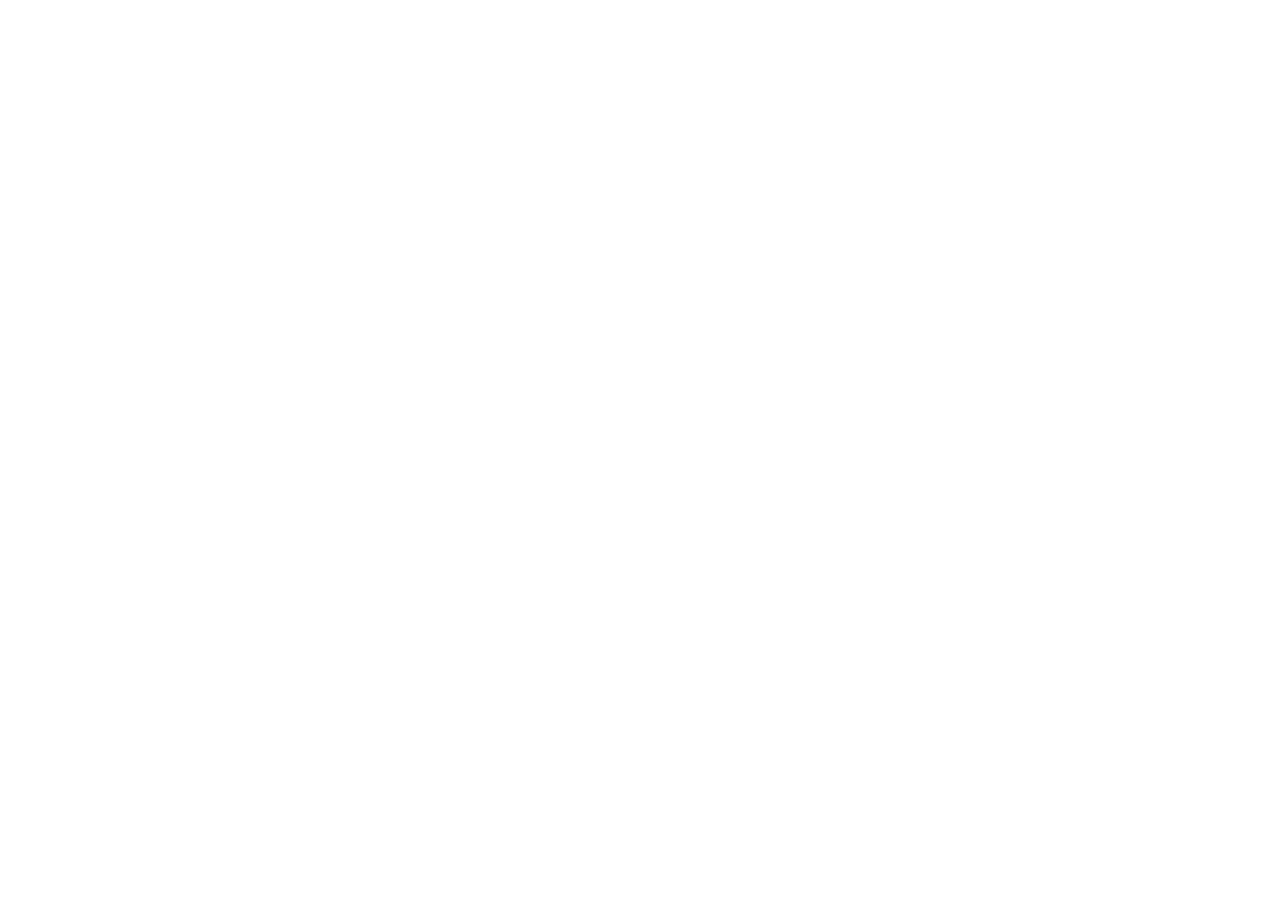
==== ast1/index.html @ 07548aa0 "Create folder structure" ====
<!DOCTYPE html>
<html lang="en">
<head>
    <meta charset="UTF-8">
    <meta name="viewport" content="width=device-width, initial-scale=1.0">
    <meta http-equiv="X-UA-Compatible" content="ie=edge">
    <title>Assignment 1</title>
    <link rel="stylesheet" href="./style.css">
</head>
<body>
    <script src="./script.js"></script>
</body>
</html>
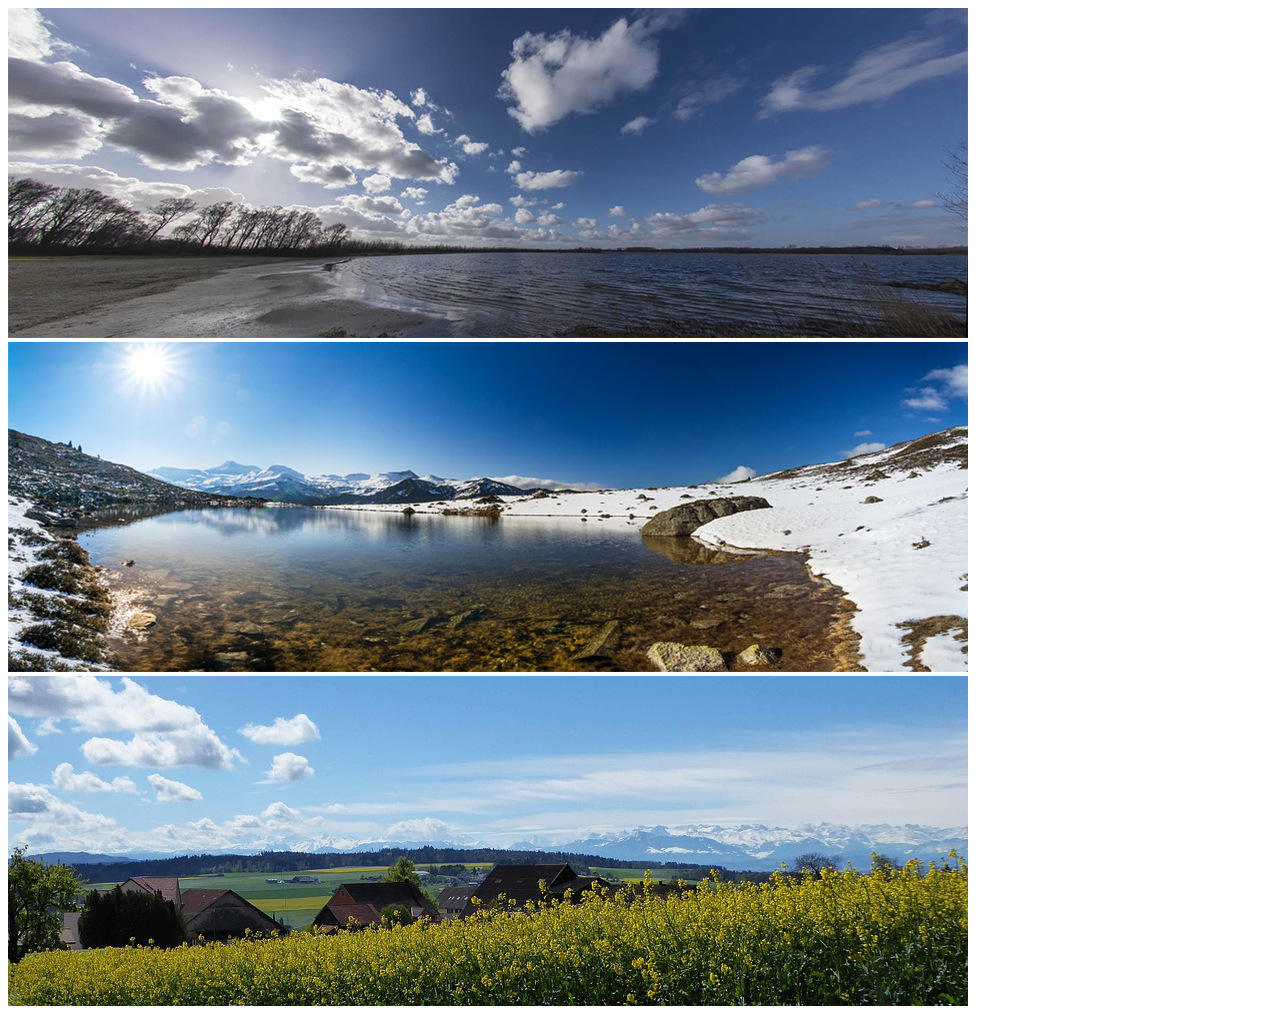
==== commit 3b4e63be: "Collect Assets" ====
--- a/ast1/index.html
+++ b/ast1/index.html
@@ -8,6 +8,19 @@
     <link rel="stylesheet" href="./style.css">
 </head>
 <body>
+    <div id = "container">
+        <div id ="carousel-images">
+            <div class="carousel-image">
+                <img src="./images/image-1.jpg" alt="Ocean Clouds">
+            </div>
+            <div class="carousel-image">
+                <img src="./images/image-2.jpg" alt="Mountain Lake">
+            </div>
+            <div class="carousel-image">
+                <img src="./images/image-3.jpg" alt="Field Village">
+            </div>
+        </div>
+    </div>
     <script src="./script.js"></script>
 </body>
-</html>+</html>
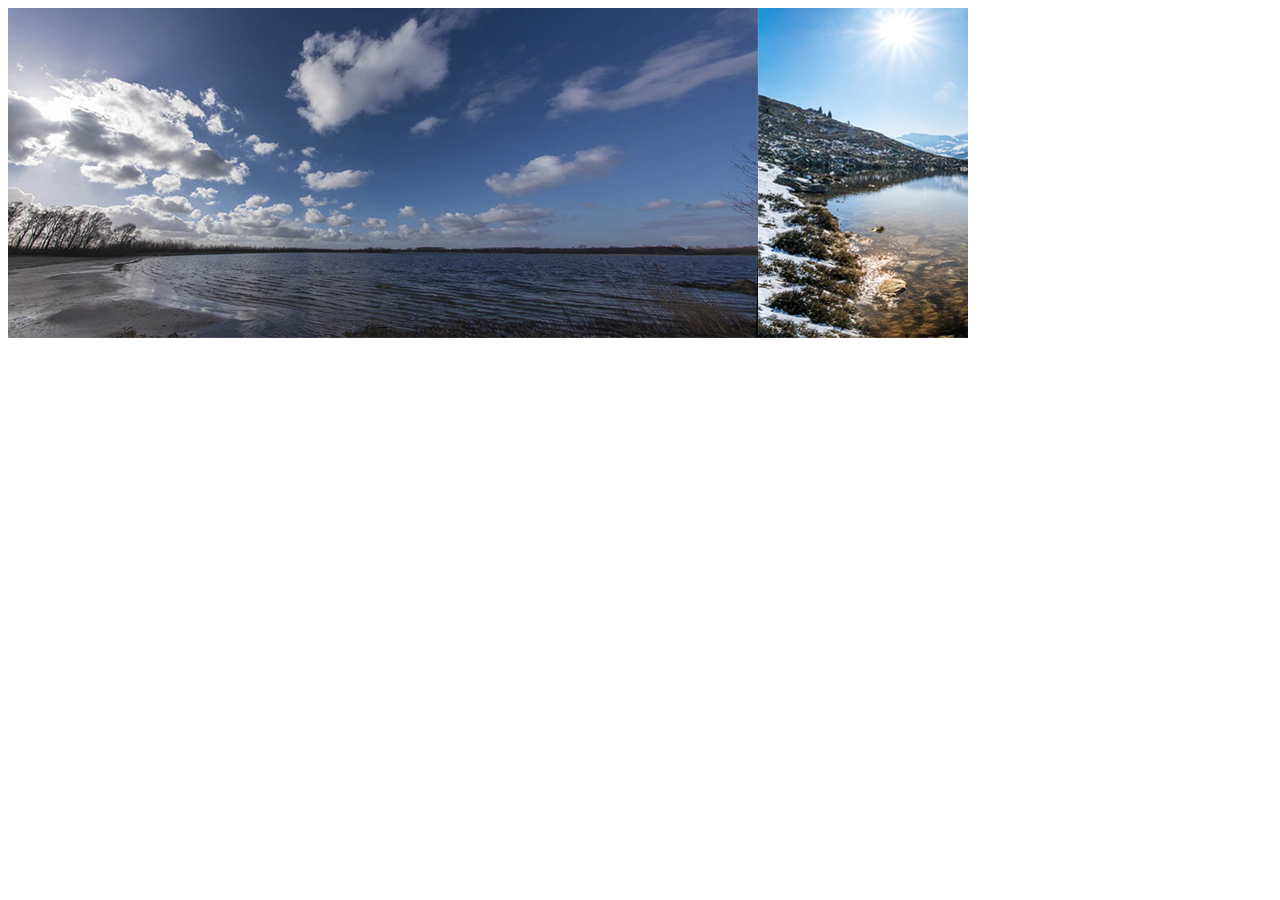
==== commit 2c359c38: "Add automatic transition" ====
--- a/ast1/index.html
+++ b/ast1/index.html
@@ -8,16 +8,11 @@
     <link rel="stylesheet" href="./style.css">
 </head>
 <body>
-    <div id = "container">
+    <div class = "container">
         <div id ="carousel-images">
-            <div class="carousel-image">
-                <img src="./images/image-1.jpg" alt="Ocean Clouds">
-            </div>
-            <div class="carousel-image">
-                <img src="./images/image-2.jpg" alt="Mountain Lake">
-            </div>
-            <div class="carousel-image">
-                <img src="./images/image-3.jpg" alt="Field Village">
+                <img src="./images/image-1.jpg" alt="Ocean Clouds" class="carousel-image">
+                <img src="./images/image-2.jpg" alt="Mountain Lake" class="carousel-image">
+                <img src="./images/image-3.jpg" alt="Field Village" class="carousel-image">
             </div>
         </div>
     </div>
--- a/ast1/style.css
+++ b/ast1/style.css
@@ -0,0 +1,16 @@
+.container{
+    overflow: hidden;
+    width: 960px;
+    height: 330px;
+    position: relative;
+}
+#carousel-images{
+    position: absolute;
+    width: 2880px;
+}
+
+.carousel-image{
+    float: left;
+}
+
+
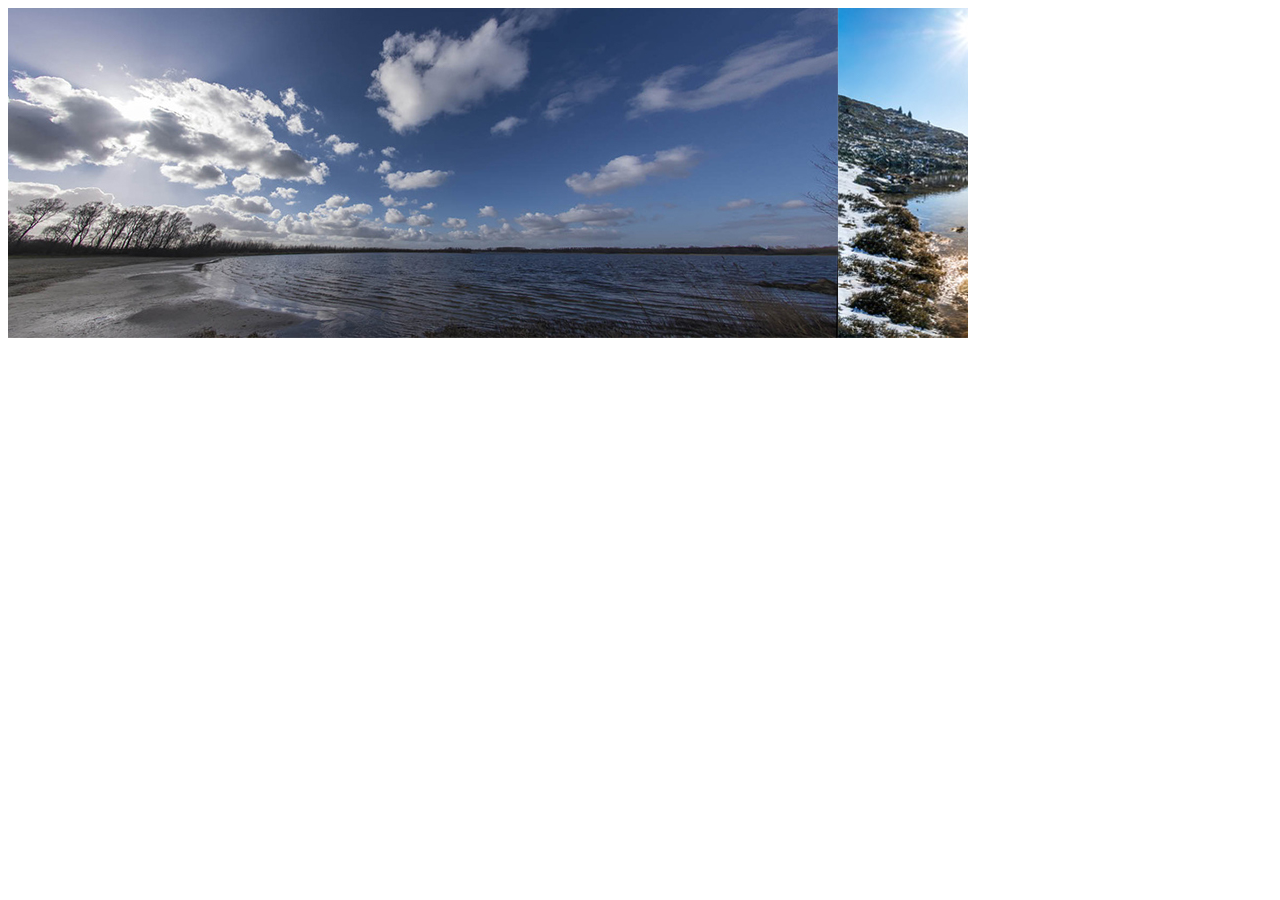
==== commit 3c45affc: "Refactor automatic transition" ====
--- a/ast1/index.html
+++ b/ast1/index.html
@@ -9,7 +9,7 @@
 </head>
 <body>
     <div class = "container">
-        <div id ="carousel-images">
+        <div id ="carousel-wrapper">
                 <img src="./images/image-1.jpg" alt="Ocean Clouds" class="carousel-image">
                 <img src="./images/image-2.jpg" alt="Mountain Lake" class="carousel-image">
                 <img src="./images/image-3.jpg" alt="Field Village" class="carousel-image">
--- a/ast1/style.css
+++ b/ast1/style.css
@@ -4,9 +4,8 @@
     height: 330px;
     position: relative;
 }
-#carousel-images{
+#carousel-wrapper{
     position: absolute;
-    width: 2880px;
 }
 
 .carousel-image{
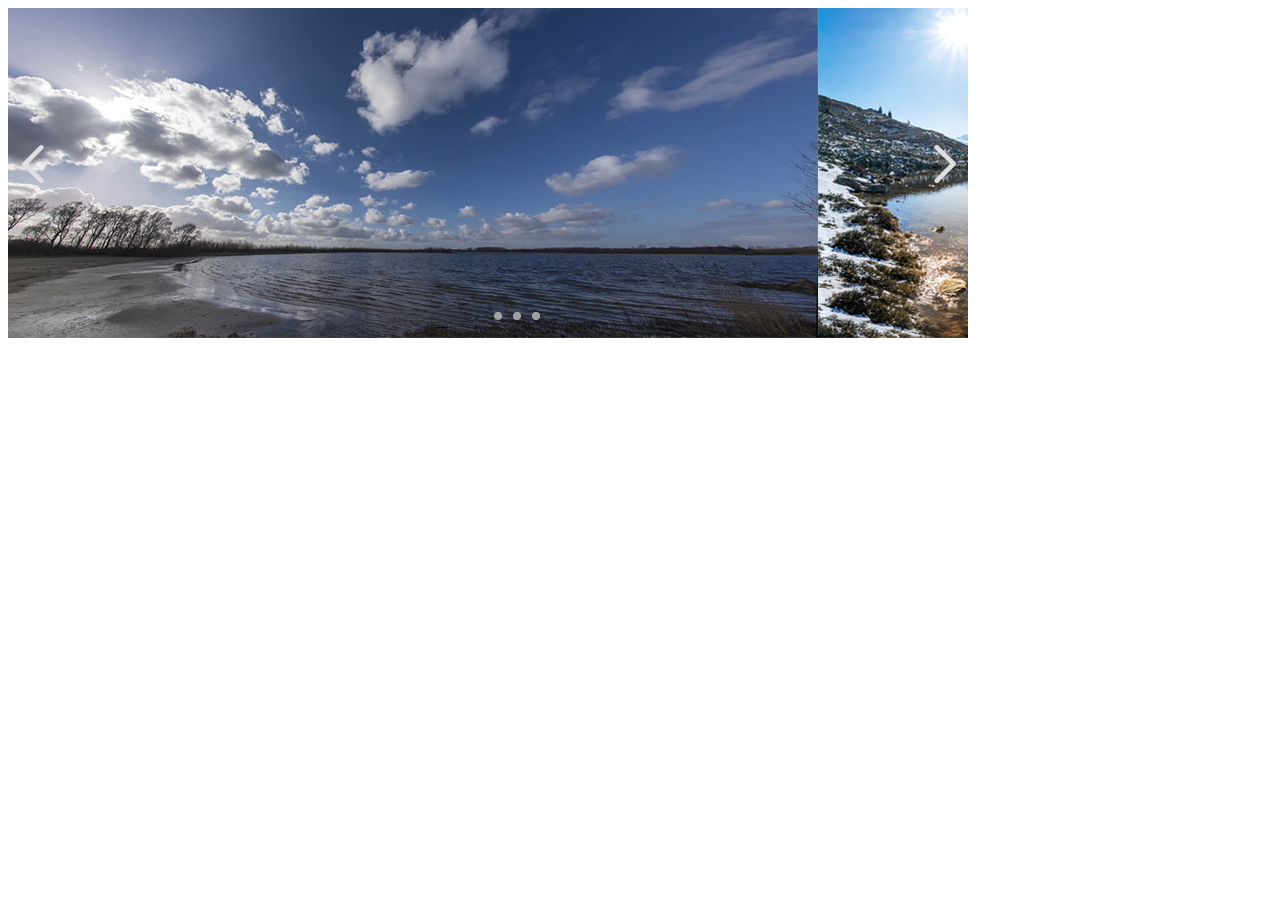
==== commit bea6c13f: "Add static buttons" ====
--- a/ast1/index.html
+++ b/ast1/index.html
@@ -8,14 +8,16 @@
     <link rel="stylesheet" href="./style.css">
 </head>
 <body>
-    <div class = "container">
-        <div id ="carousel-wrapper">
+    <div id = "container">
+        <div id ="carouselWrapper">
                 <img src="./images/image-1.jpg" alt="Ocean Clouds" class="carousel-image">
                 <img src="./images/image-2.jpg" alt="Mountain Lake" class="carousel-image">
                 <img src="./images/image-3.jpg" alt="Field Village" class="carousel-image">
             </div>
         </div>
     </div>
+    
     <script src="./script.js"></script>
+
 </body>
 </html>
--- a/ast1/style.css
+++ b/ast1/style.css
@@ -1,10 +1,10 @@
-.container{
+#container{
     overflow: hidden;
     width: 960px;
     height: 330px;
     position: relative;
 }
-#carousel-wrapper{
+#carouselWrapper{
     position: absolute;
 }
 
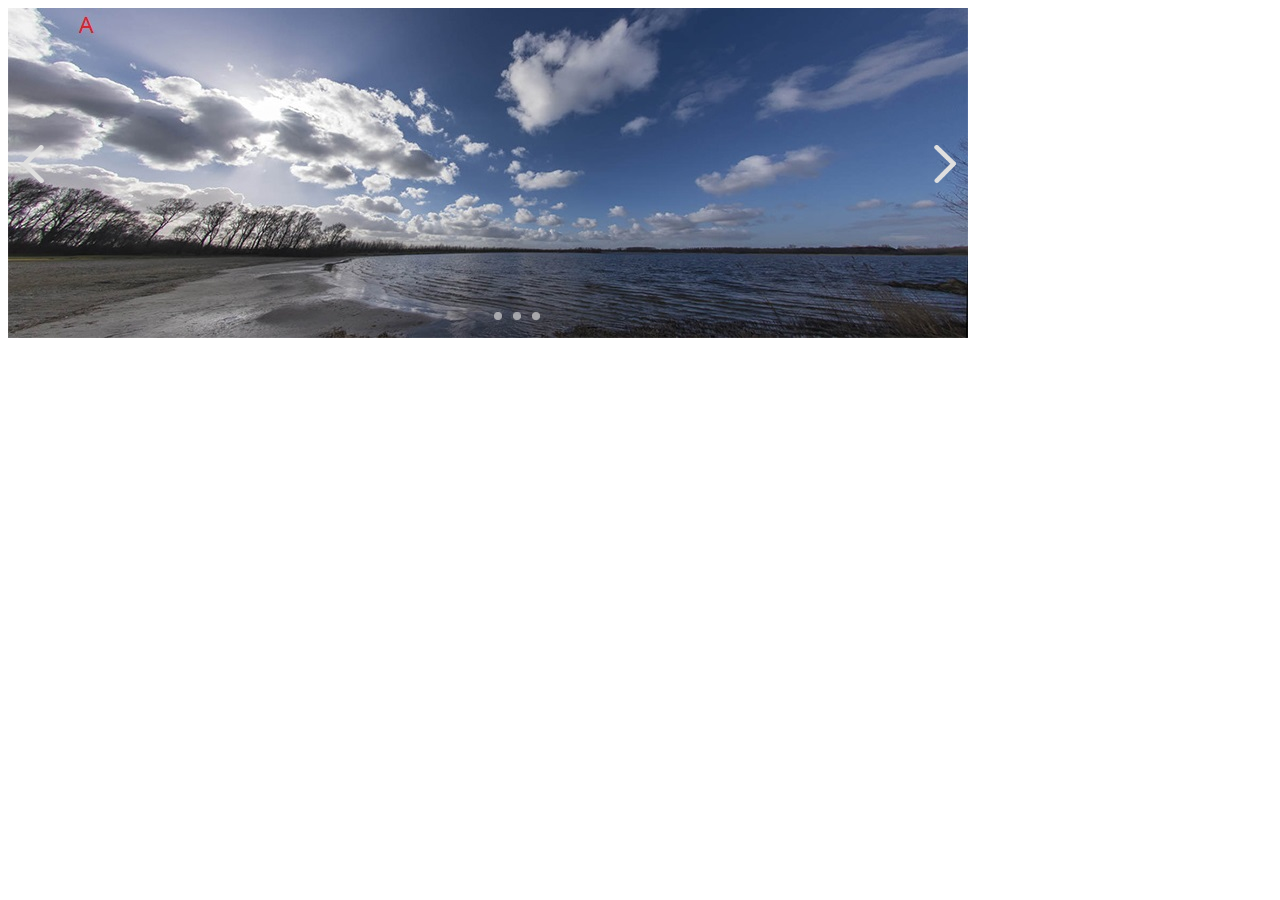
==== commit d35e930d: "Refactor carousal, carousal loop" ====
--- a/ast1/index.html
+++ b/ast1/index.html
@@ -9,7 +9,7 @@
 </head>
 <body>
     <div id = "container">
-        <div id ="carouselWrapper">
+        <div class ="carousel-wrapper">
                 <img src="./images/image-1.jpg" alt="Ocean Clouds" class="carousel-image">
                 <img src="./images/image-2.jpg" alt="Mountain Lake" class="carousel-image">
                 <img src="./images/image-3.jpg" alt="Field Village" class="carousel-image">
--- a/ast1/style.css
+++ b/ast1/style.css
@@ -1,10 +1,10 @@
 #container{
-    overflow: hidden;
+    overflow: hidden; 
     width: 960px;
     height: 330px;
     position: relative;
 }
-#carouselWrapper{
+.carousel-wrapper{
     position: absolute;
 }
 
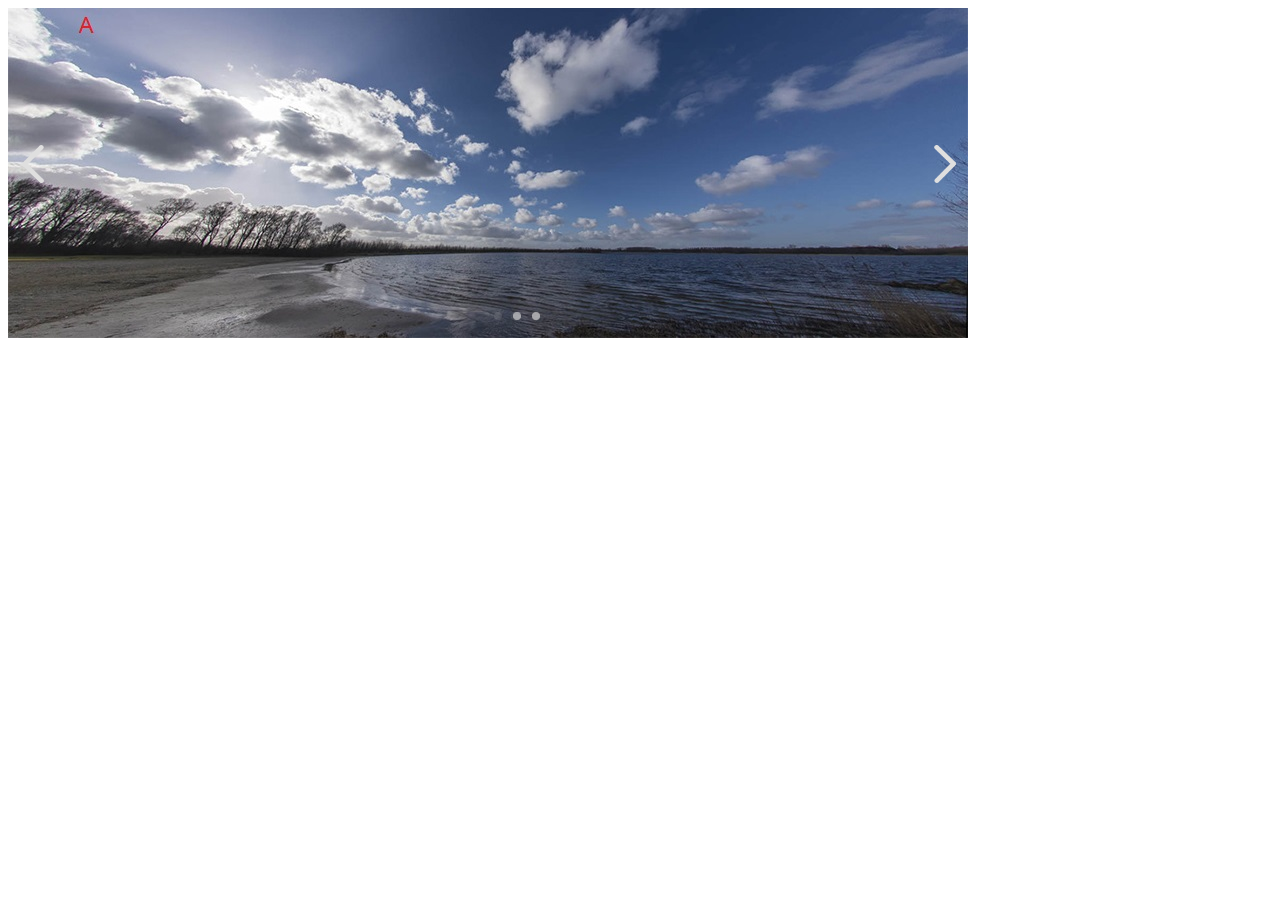
==== commit d4b2cf5d: "Ready for submission" ====
--- a/ast1/index.html
+++ b/ast1/index.html
@@ -1,23 +1,38 @@
 <!DOCTYPE html>
 <html lang="en">
-<head>
-    <meta charset="UTF-8">
-    <meta name="viewport" content="width=device-width, initial-scale=1.0">
-    <meta http-equiv="X-UA-Compatible" content="ie=edge">
+  <head>
+    <meta charset="UTF-8" />
+    <meta name="viewport" content="width=device-width, initial-scale=1.0" />
+    <meta http-equiv="X-UA-Compatible" content="ie=edge" />
     <title>Assignment 1</title>
-    <link rel="stylesheet" href="./style.css">
-</head>
-<body>
-    <div id = "container">
-        <div class ="carousel-wrapper">
-                <img src="./images/image-1.jpg" alt="Ocean Clouds" class="carousel-image">
-                <img src="./images/image-2.jpg" alt="Mountain Lake" class="carousel-image">
-                <img src="./images/image-3.jpg" alt="Field Village" class="carousel-image">
-            </div>
-        </div>
+    <link rel="stylesheet" href="./style.css" />
+  </head>
+  <body>
+    <div id="container">
+      <div class="carousel-wrapper">
+        <img
+          src="./images/image-1.jpg"
+          alt="Ocean Clouds"
+          class="carousel-image"
+        />
+        <img
+          src="./images/image-2.jpg"
+          alt="Mountain Lake"
+          class="carousel-image"
+        />
+        <img
+          src="./images/image-3.jpg"
+          alt="Field Village"
+          class="carousel-image"
+        />
+      </div>
     </div>
-    
+
     <script src="./script.js"></script>
 
-</body>
+    <script>
+      let carouselContainer = document.getElementById("container");
+      let carousel = new Carousel(carouselContainer, 30);
+    </script>
+  </body>
 </html>
--- a/ast1/style.css
+++ b/ast1/style.css
@@ -1,15 +1,17 @@
-#container{
-    overflow: hidden; 
-    width: 960px;
-    height: 330px;
-    position: relative;
+#container {
+  overflow: hidden;
+  width: 960px;
+  height: 330px;
+  position: relative;
 }
-.carousel-wrapper{
-    position: absolute;
+.carousel-wrapper {
+  position: absolute;
 }
 
-.carousel-image{
-    float: left;
+.carousel-image {
+  float: left;
 }
 
-
+.disabled {
+  opacity: 0.2;
+}
